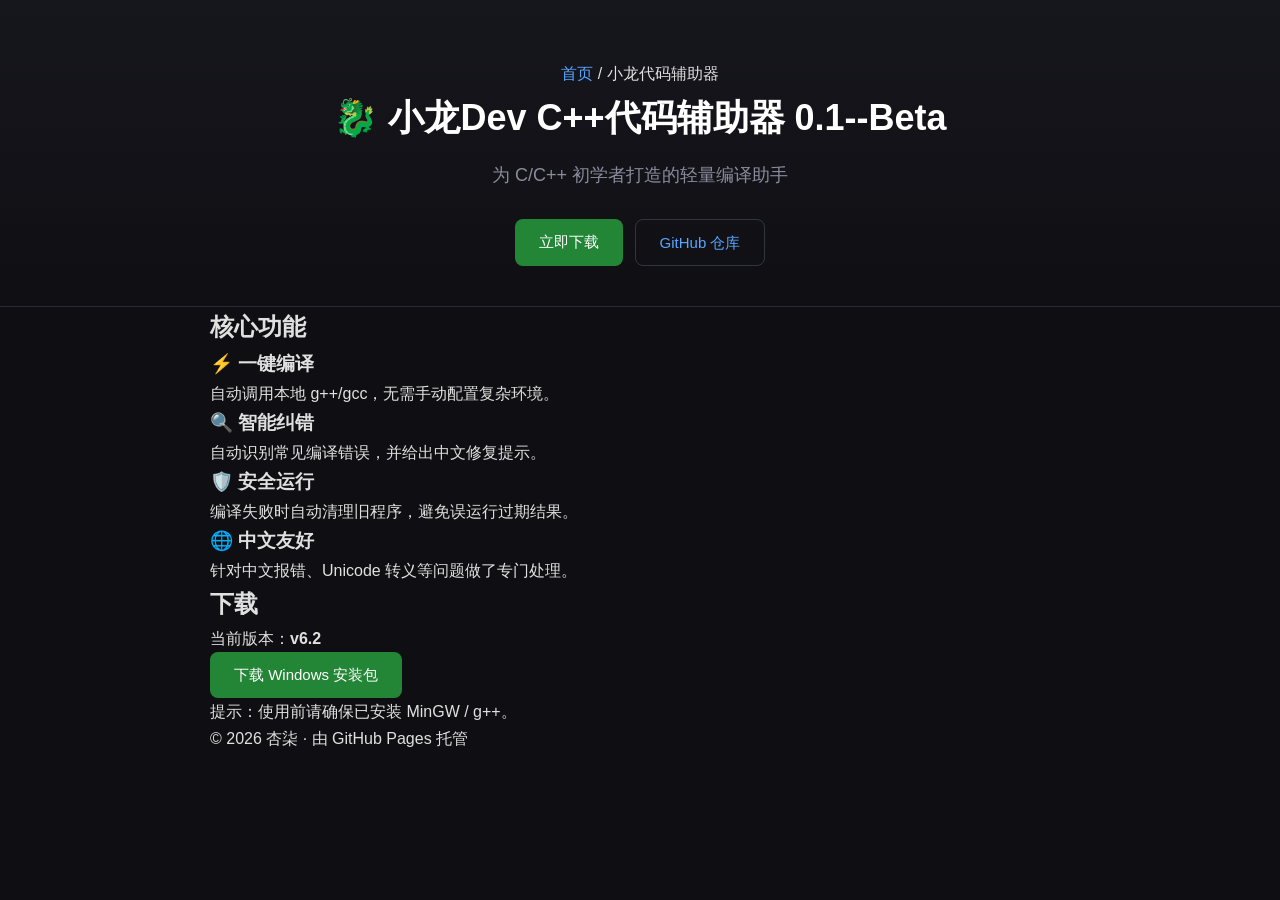
==== index.xiaolong.html @ 1198b098 "1.0.5 修复" ====
<!DOCTYPE html>
<html lang="zh-CN">
<head>
    <meta charset="UTF-8">
    <meta name="viewport" content="width=device-width, initial-scale=1.0">
    <title>小龙Dev C++代码辅助器 - 官方发行站</title>
    <base href="./">
    <link rel="stylesheet" href="style.xiaolong_helper.css">
    <link rel="icon" href="favicon.png" type="image/png">
</head>
<body>
    <header class="hero small">
        <div class="container">
            <p class="breadcrumb"><a href="index.html">首页</a> / 小龙代码辅助器</p>
            <h1>🐉 小龙Dev C++代码辅助器 0.1--Beta</h1>
            <p class="subtitle">为 C/C++ 初学者打造的轻量编译助手</p>
            <div class="hero-actions">
                <a class="btn primary" href="#download">立即下载</a>
                <a class="btn secondary" href="https://github.com/daya2014/xiaolong_helper" target="_blank">GitHub 仓库</a>
            </div>
        </div>
    </header>

    <section class="features container">
        <h2>核心功能</h2>
        <div class="cards">
            <div class="card">
                <h3>⚡ 一键编译</h3>
                <p>自动调用本地 g++/gcc，无需手动配置复杂环境。</p>
            </div>
            <div class="card">
                <h3>🔍 智能纠错</h3>
                <p>自动识别常见编译错误，并给出中文修复提示。</p>
            </div>
            <div class="card">
                <h3>🛡️ 安全运行</h3>
                <p>编译失败时自动清理旧程序，避免误运行过期结果。</p>
            </div>
            <div class="card">
                <h3>🌐 中文友好</h3>
                <p>针对中文报错、Unicode 转义等问题做了专门处理。</p>
            </div>
        </div>
    </section>

    <section id="download" class="download container">
        <h2>下载</h2>
        <p>当前版本：<strong>v6.2</strong></p>
        <a class="btn primary" href="downloads/DragonHelper-v6.2.exe">下载 Windows 安装包</a>
        <p class="tip">提示：使用前请确保已安装 MinGW / g++。</p>
    </section>

    <footer>
        <div class="container">
            <p>© 2026 杏柒 · 由 GitHub Pages 托管</p>
        </div>
    </footer>
</body>
</html>
---- style.xiaolong_helper.css ----
/* ========== 基础重置 ========== */
* {
    margin: 0;
    padding: 0;
    box-sizing: border-box;
}

body {
    font-family: -apple-system, BlinkMacSystemFont, "Segoe UI", "PingFang SC", "Microsoft YaHei", sans-serif;
    background: #0f0f13;
    color: #e0e0e0;
    line-height: 1.7;
}

a {
    color: #58a6ff;
    text-decoration: none;
}

a:hover {
    text-decoration: underline;
}

.container {
    max-width: 900px;
    margin: 0 auto;
    padding: 0 20px;
}

/* ========== 顶部导航 ========== */
.top-nav {
    background: #16161d;
    border-bottom: 1px solid #2a2a3a;
    padding: 12px 0;
}

.top-nav .container {
    display: flex;
    align-items: center;
    justify-content: space-between;
}

.top-nav .breadcrumb a {
    color: #8b8b9e;
    font-size: 14px;
}

.top-nav .breadcrumb a:hover {
    color: #58a6ff;
}

.top-nav .home-link {
    font-size: 14px;
    color: #8b8b9e;
}

/* ========== 英雄区 ========== */
.hero {
    text-align: center;
    padding: 60px 20px 40px;
    background: linear-gradient(180deg, #16161d 0%, #0f0f13 100%);
    border-bottom: 1px solid #2a2a3a;
}

.hero h1 {
    font-size: 36px;
    margin-bottom: 12px;
    color: #ffffff;
}

.hero .subtitle {
    font-size: 18px;
    color: #8b8b9e;
    margin-bottom: 28px;
}

.hero-actions {
    display: flex;
    gap: 12px;
    justify-content: center;
    flex-wrap: wrap;
}

/* ========== 按钮 ========== */
.btn {
    display: inline-block;
    padding: 10px 24px;
    border-radius: 8px;
    font-size: 15px;
    font-weight: 500;
    transition: all 0.2s;
    border: none;
    cursor: pointer;
}

.btn.primary {
    background: #238636;
    color: #fff;
}

.btn.primary:hover {
    background: #2ea043;
    text-decoration: none;
}

.btn.secondary {
    background: transparent;
    color: #58a6ff;
    border: 1px solid #30363d;
}

.btn.secondary:hover {
    background: #161b22;
    text-decoration: none;
}

/* ========== 内容区块 ========== */
.section {
    padding: 40px 0;
    border-bottom: 1px solid #1e1e2a;
}

.section:last-child {
    border-bottom: none;
}

.section h2 {
    font-size: 22px;
    color: #ffffff;
    margin-bottom: 16px;
    padding-bottom: 8px;
    border-bottom: 1px solid #2a2a3a;
}

.section p {
    margin-bottom: 12px;
    color: #c0c0cc;
}

/* ========== 功能列表 ========== */
.feature-list {
    list-style: none;
    padding: 0;
}

.feature-list li {
    padding: 10px 0;
    border-bottom: 1px solid #1a1a24;
    display: flex;
    align-items: flex-start;
    gap: 10px;
}

.feature-list li:last-child {
    border-bottom: none;
}

.feature-list .icon {
    flex-shrink: 0;
    font-size: 18px;
}

.feature-list .text strong {
    color: #e0e0e0;
}

.feature-list .text {
    color: #a0a0b0;
    font-size: 14px;
}

/* ========== 版本卡片 ========== */
.version-card {
    background: #16161d;
    border: 1px solid #2a2a3a;
    border-radius: 10px;
    padding: 20px;
    margin-bottom: 16px;
}

.version-card .version-header {
    display: flex;
    justify-content: space-between;
    align-items: center;
    margin-bottom: 12px;
    flex-wrap: wrap;
    gap: 8px;
}

.version-card .version-name {
    font-size: 18px;
    font-weight: 600;
    color: #ffffff;
}

.version-card .version-tag {
    background: #238636;
    color: #fff;
    font-size: 12px;
    padding: 2px 10px;
    border-radius: 12px;
}

.version-card .version-info {
    font-size: 14px;
    color: #8b8b9e;
    margin-bottom: 12px;
}

.version-card .version-info span {
    margin-right: 16px;
}

.version-card ul {
    list-style: disc;
    padding-left: 20px;
    color: #a0a0b0;
    font-size: 14px;
    margin-bottom: 16px;
}

.version-card .download-row {
    display: flex;
    gap: 10px;
    flex-wrap: wrap;
}

/* ========== 下载区 ========== */
.download-box {
    background: #16161d;
    border: 1px solid #2a2a3a;
    border-radius: 10px;
    padding: 24px;
    text-align: center;
}

.download-box h3 {
    font-size: 18px;
    color: #ffffff;
    margin-bottom: 8px;
}

.download-box .tip {
    font-size: 13px;
    color: #6b6b7e;
    margin-bottom: 20px;
}

.download-box .btn {
    margin: 6px;
}

/* ========== 环境说明 ========== */
.env-note {
    background: #1a1a24;
    border-left: 3px solid #58a6ff;
    padding: 14px 18px;
    border-radius: 0 8px 8px 0;
    font-size: 14px;
    color: #a0a0b0;
    margin-top: 16px;
}

.env-note code {
    background: #2a2a3a;
    padding: 2px 6px;
    border-radius: 4px;
    font-size: 13px;
    color: #e0e0e0;
}

/* ========== 页脚 ========== */
.footer {
    text-align: center;
    padding: 30px 20px;
    color: #4a4a5e;
    font-size: 13px;
    border-top: 1px solid #1e1e2a;
}

.footer a {
    color: #6b6b7e;
}

/* ========== 响应式 ========== */
@media (max-width: 600px) {
    .hero h1 {
        font-size: 28px;
    }
    .hero .subtitle {
        font-size: 15px;
    }
    .section h2 {
        font-size: 19px;
    }
    .version-card .version-header {
        flex-direction: column;
        align-items: flex-start;
    }
}
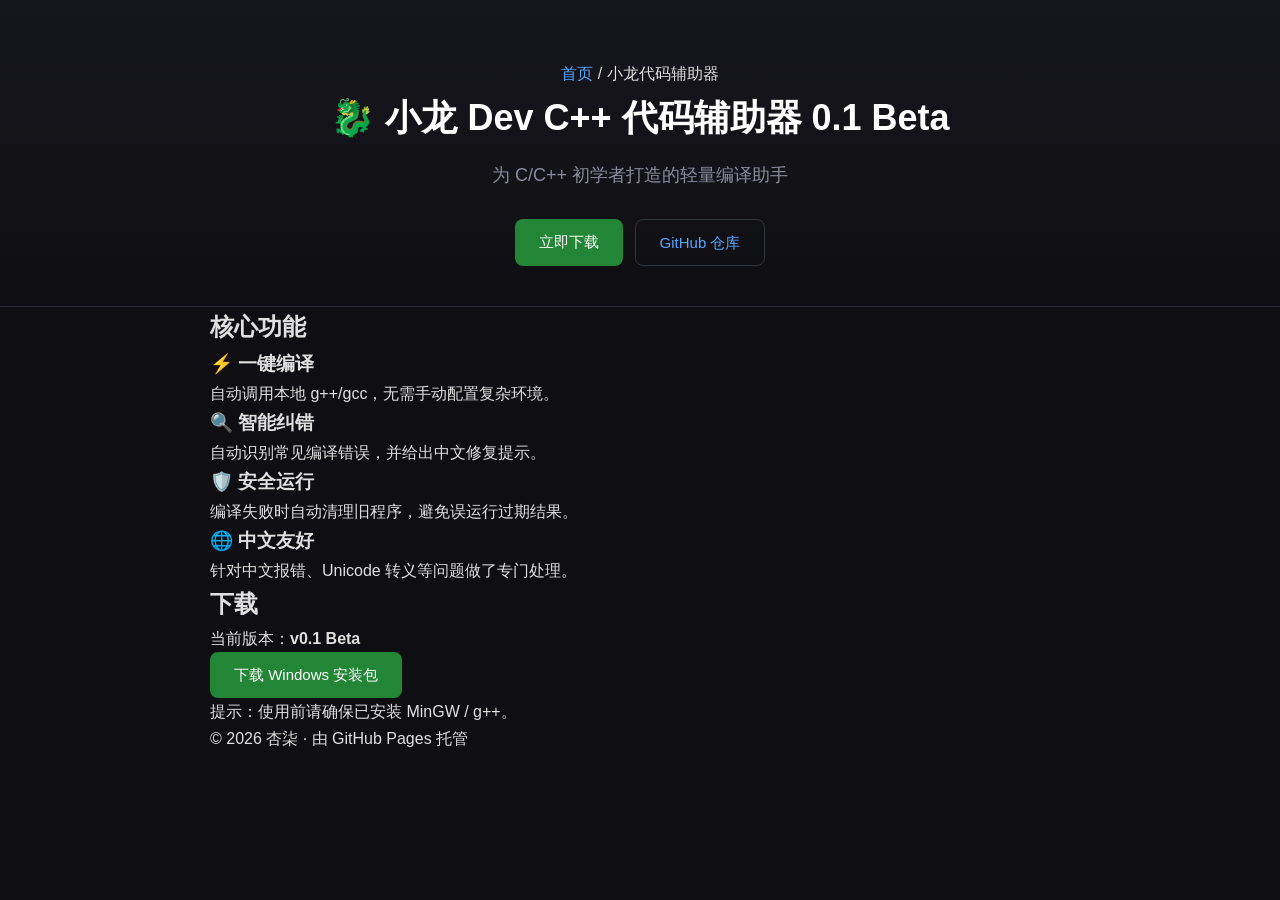
==== commit 85294e2e: "V1-release 本网站第一版正式仓库" ====
--- a/index.xiaolong.html
+++ b/index.xiaolong.html
@@ -1,54 +1,79 @@
-<!DOCTYPE html>
+﻿<!DOCTYPE html>
 <html lang="zh-CN">
 <head>
     <meta charset="UTF-8">
     <meta name="viewport" content="width=device-width, initial-scale=1.0">
-    <title>小龙Dev C++代码辅助器 - 官方发行站</title>
-    <base href="./">
+    <base href="./../../">
+    <title>小龙 Dev C++ 代码辅助器 0.1 Beta - 官方发行站</title>
+    <meta name="description" content="小龙代码辅助器是一款为 C/C++ 初学者打造的轻量编译助手，支持一键调用本地 g++/gcc 编译、智能中文纠错、安全运行清理。">
+    <meta name="author" content="杏柒">
+    <meta name="theme-color" content="#1e1e1e">
+    <link rel="icon" href="favicon.ico" sizes="any">
+    <link rel="apple-touch-icon" href="favicon.ico">
+
+    <!-- Open Graph -->
+    <meta property="og:type" content="website">
+    <meta property="og:title" content="小龙 Dev C++ 代码辅助器 0.1 Beta">
+    <meta property="og:description" content="为 C/C++ 初学者打造的轻量编译助手：一键编译、智能中文纠错、安全运行清理。">
+    <meta property="og:locale" content="zh_CN">
+    <!-- Twitter Card -->
+    <meta name="twitter:card" content="summary">
+    <meta name="twitter:title" content="小龙 Dev C++ 代码辅助器 0.1 Beta">
+    <meta name="twitter:description" content="为 C/C++ 初学者打造的轻量编译助手。">
+
     <link rel="stylesheet" href="style.xiaolong_helper.css">
-    <link rel="icon" href="favicon.png" type="image/png">
+    <style>
+        .skip-link{position:absolute;left:-9999px;top:0;background:#1e1e1e;color:#fff;padding:8px 14px;z-index:9999;border-radius:0 0 6px 0;}
+        .skip-link:focus{left:0;}
+    </style>
 </head>
 <body>
+    <a class="skip-link" href="#main">跳到主内容</a>
+
     <header class="hero small">
         <div class="container">
-            <p class="breadcrumb"><a href="index.html">首页</a> / 小龙代码辅助器</p>
-            <h1>🐉 小龙Dev C++代码辅助器 0.1--Beta</h1>
+            <nav class="breadcrumb" aria-label="面包屑导航">
+                <a href="index.html">首页</a> / <span aria-current="page">小龙代码辅助器</span>
+            </nav>
+            <h1>🐉 小龙 Dev C++ 代码辅助器 0.1 Beta</h1>
             <p class="subtitle">为 C/C++ 初学者打造的轻量编译助手</p>
             <div class="hero-actions">
                 <a class="btn primary" href="#download">立即下载</a>
-                <a class="btn secondary" href="https://github.com/daya2014/xiaolong_helper" target="_blank">GitHub 仓库</a>
+                <a class="btn secondary" href="https://github.com/daya2014/xiaolong_helper" target="_blank" rel="noopener noreferrer">GitHub 仓库</a>
             </div>
         </div>
     </header>
 
-    <section class="features container">
-        <h2>核心功能</h2>
-        <div class="cards">
-            <div class="card">
-                <h3>⚡ 一键编译</h3>
-                <p>自动调用本地 g++/gcc，无需手动配置复杂环境。</p>
+    <main id="main">
+        <section class="features container" aria-labelledby="features-title">
+            <h2 id="features-title">核心功能</h2>
+            <div class="cards">
+                <article class="card">
+                    <h3>⚡ 一键编译</h3>
+                    <p>自动调用本地 g++/gcc，无需手动配置复杂环境。</p>
+                </article>
+                <article class="card">
+                    <h3>🔍 智能纠错</h3>
+                    <p>自动识别常见编译错误，并给出中文修复提示。</p>
+                </article>
+                <article class="card">
+                    <h3>🛡️ 安全运行</h3>
+                    <p>编译失败时自动清理旧程序，避免误运行过期结果。</p>
+                </article>
+                <article class="card">
+                    <h3>🌐 中文友好</h3>
+                    <p>针对中文报错、Unicode 转义等问题做了专门处理。</p>
+                </article>
             </div>
-            <div class="card">
-                <h3>🔍 智能纠错</h3>
-                <p>自动识别常见编译错误，并给出中文修复提示。</p>
-            </div>
-            <div class="card">
-                <h3>🛡️ 安全运行</h3>
-                <p>编译失败时自动清理旧程序，避免误运行过期结果。</p>
-            </div>
-            <div class="card">
-                <h3>🌐 中文友好</h3>
-                <p>针对中文报错、Unicode 转义等问题做了专门处理。</p>
-            </div>
-        </div>
-    </section>
+        </section>
 
-    <section id="download" class="download container">
-        <h2>下载</h2>
-        <p>当前版本：<strong>v6.2</strong></p>
-        <a class="btn primary" href="downloads/DragonHelper-v6.2.exe">下载 Windows 安装包</a>
-        <p class="tip">提示：使用前请确保已安装 MinGW / g++。</p>
-    </section>
+        <section id="download" class="download container" aria-labelledby="download-title">
+            <h2 id="download-title">下载</h2>
+            <p>当前版本：<strong>v0.1 Beta</strong></p>
+            <a class="btn primary" href="downloads/xiaolong_helper-v0.1.exe">下载 Windows 安装包</a>
+            <p class="tip">提示：使用前请确保已安装 MinGW / g++。</p>
+        </section>
+    </main>
 
     <footer>
         <div class="container">
